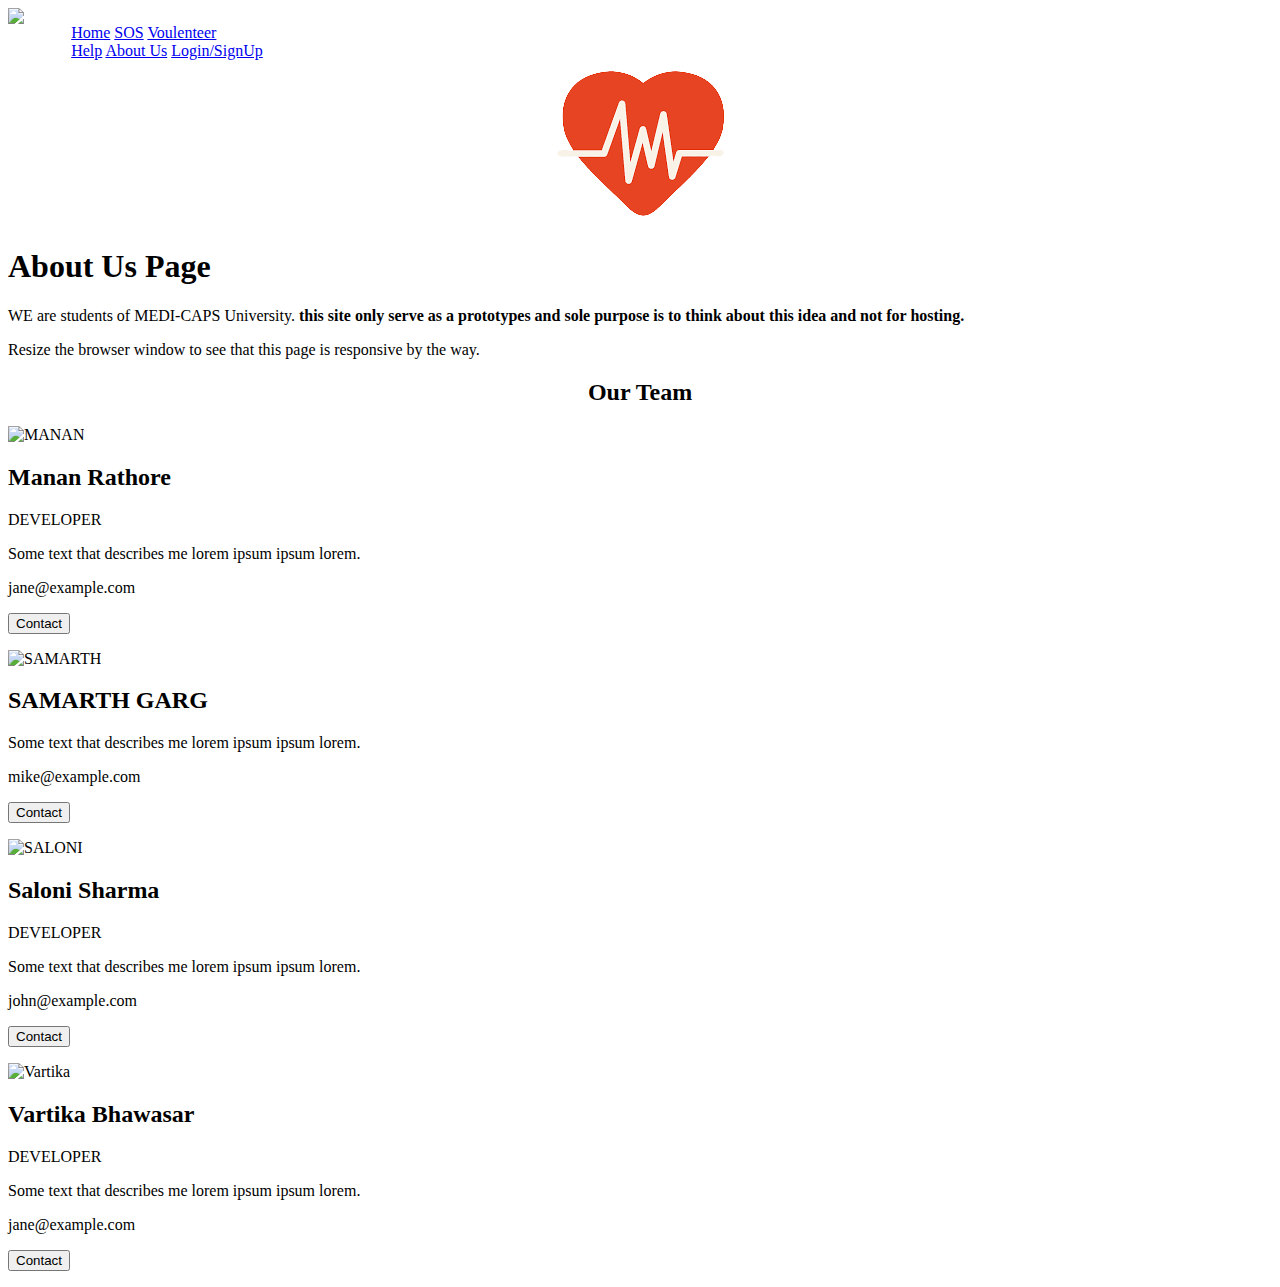
==== about us.html @ 27dc04c5 "title" ====
<!doctype html>
<html lang="en">
  <head>
    <!-- Required meta tags -->
    <meta charset="utf-8">
    <meta name="viewport" content="width=device-width, initial-scale=1, shrink-to-fit=no">
    <link rel="stylesheet" href="https://cdn.jsdelivr.net/npm/bootstrap@4.6.1/dist/css/bootstrap.min.css" integrity="sha384-zCbKRCUGaJDkqS1kPbPd7TveP5iyJE0EjAuZQTgFLD2ylzuqKfdKlfG/eSrtxUkn" crossorigin="anonymous">
    <link rel="stylesheet" href="D:\html basic\css\aboutus.css">
    <title>ABOUT US</title>
  </head>
  <body><header> <div class="" >
    <img src="D:\ABOUT US PAGE.jpeg" style="display: block; margin: 0 auto;">
  </div>
      <nav class="navbar">
        <div class="mt-3" style="padding-right: 5%; padding-left: 5%;">
            <a href="#" class="nav-link d-inline whitecolor">Home</a>
            <a href="#" class="nav-link d-inline whitecolor">SOS</a>
            <a href="#" class="nav-link d-inline whitecolor">Voulenteer</a>
        </div>
        <div class="mt-3 text-right" style="padding-right: 5%; padding-left: 5%;">
            <a href="#" class=" nav-link d-inline whitecolor">Help</a>
         
            <a href="#" class=" nav-link d-inline whitecolor">About Us</a>
            <a href="#" class=" nav-link d-inline whitecolor">Login/SignUp</a>
        </div>
        
      </nav>
      <div class="" >
        <img src="img/logo.png" style="display: block; margin: 0 auto;">
      </div>
<div class="about-section"></HEAder>
  <h1>About Us Page</h1>
  <p>WE are students of MEDI-CAPS University.
      <b>this site only serve as a prototypes and sole purpose is to think about this idea and not for hosting.</b>
  </p>
  <p>Resize the browser window to see that this page is responsive by the way.</p>
</div>

<h2 style="text-align:center">Our Team</h2>
<div class="row">
  <div class="column">
    <div class="card">
      <img src="/w3images/team1.jpg" alt="MANAN" style="width:100%">
      <div class="container">
        <h2>Manan Rathore</h2>
        <p class="title">DEVELOPER</p>
        <p>Some text that describes me lorem ipsum ipsum lorem.</p>
        <p>jane@example.com</p>
        <p><button class="button">Contact</button></p>
      </div>
    </div>
  </div>

  <div class="column">
    <div class="card">
      <img src="/w3images/team2.jpg" alt="SAMARTH" style="width:100%">
      <div class="container">
        <h2>SAMARTH GARG</h2>
        <p class="title"></div></p>
        <p>Some text that describes me lorem ipsum ipsum lorem.</p>
        <p>mike@example.com</p>
        <p><button class="button">Contact</button></p>
      </div>
    </div>
  </div>

  <div class="column">
    <div class="card">
      <img src="/w3images/team3.jpg" alt="SALONI" style="width:100%">
      <div class="container">
        <h2>Saloni Sharma</h2>
        <p class="title">DEVELOPER</p>
        <p>Some text that describes me lorem ipsum ipsum lorem.</p>
        <p>john@example.com</p>
        <p><button class="button">Contact</button></p>
      </div>
    </div>
  </div>
</div>
<div class="row">
  <div class="column">
    <div class="card">
      <img src="/w3images/team1.jpg" alt="Vartika" style="width:100%">
      <div class="container">
        <h2>Vartika Bhawasar</h2>
        <p class="title">DEVELOPER</p>
        <p>Some text that describes me lorem ipsum ipsum lorem.</p>
        <p>jane@example.com</p>
        <p><button class="button">Contact</button></p>
      </div>
    </div>
  </div>

  
</body>
</html>
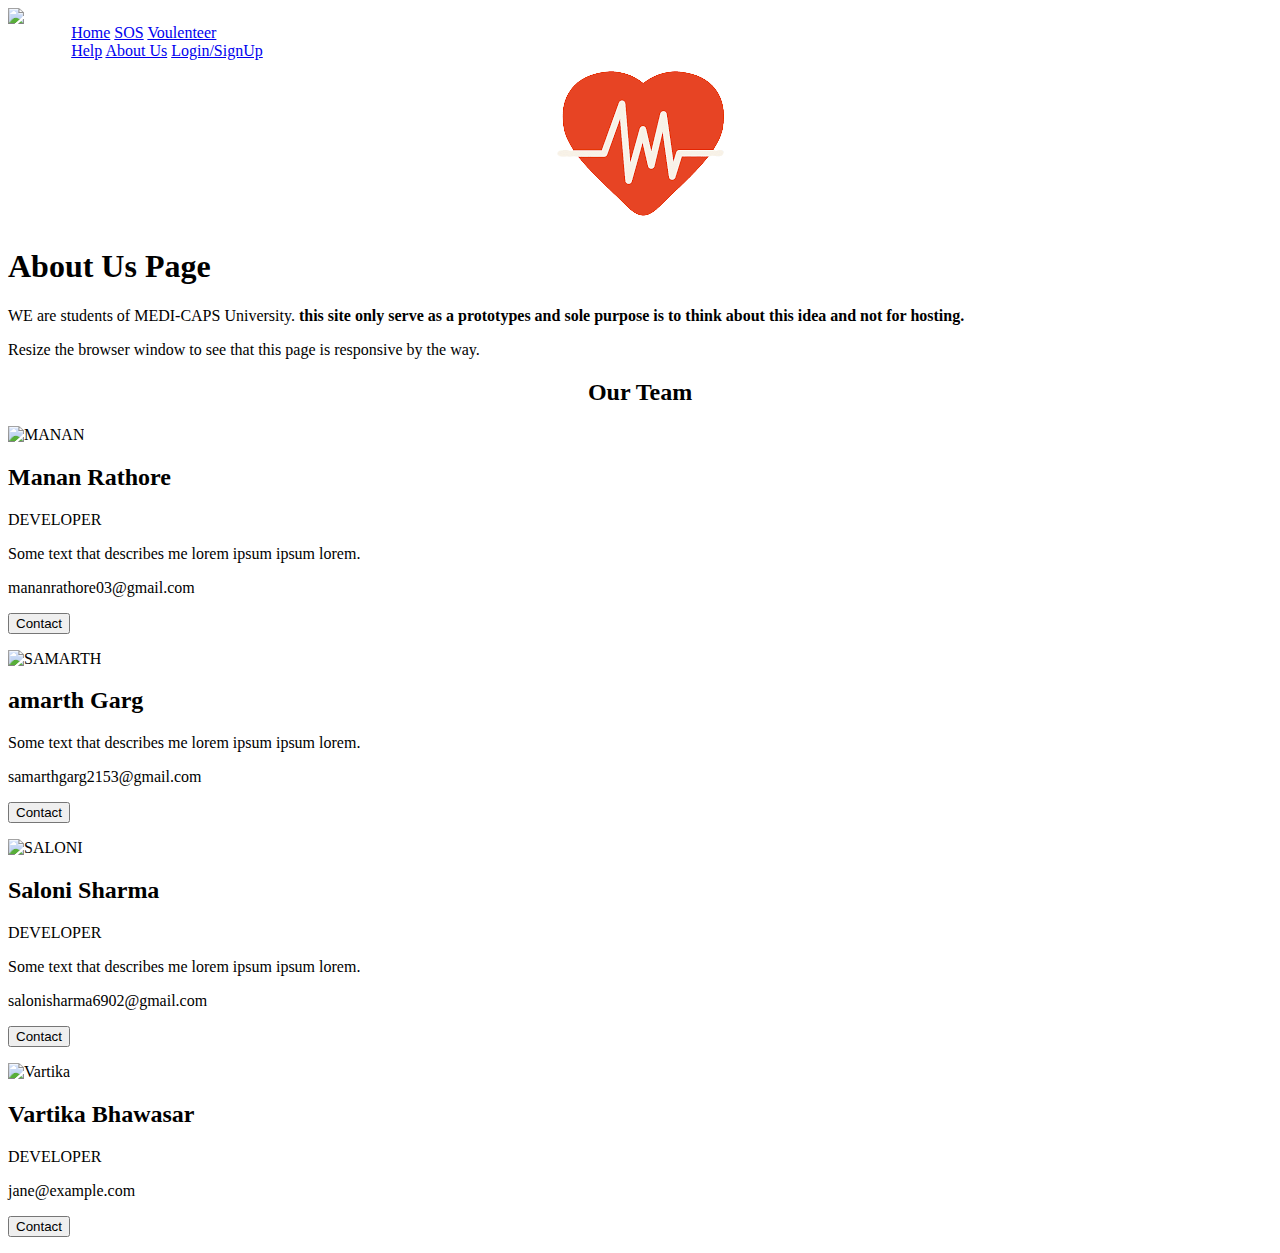
==== commit 407ef804: "email" ====
--- a/about us.html
+++ b/about us.html
@@ -13,15 +13,15 @@
   </div>
       <nav class="navbar">
         <div class="mt-3" style="padding-right: 5%; padding-left: 5%;">
-            <a href="#" class="nav-link d-inline whitecolor">Home</a>
-            <a href="#" class="nav-link d-inline whitecolor">SOS</a>
-            <a href="#" class="nav-link d-inline whitecolor">Voulenteer</a>
+            <a href="index.html" class="nav-link d-inline whitecolor">Home</a>
+            <a href="sos.html" class="nav-link d-inline whitecolor">SOS</a>
+            <a href="volunteer section.html" class="nav-link d-inline whitecolor">Voulenteer</a>
         </div>
         <div class="mt-3 text-right" style="padding-right: 5%; padding-left: 5%;">
             <a href="#" class=" nav-link d-inline whitecolor">Help</a>
          
-            <a href="#" class=" nav-link d-inline whitecolor">About Us</a>
-            <a href="#" class=" nav-link d-inline whitecolor">Login/SignUp</a>
+            <a href="about us.html" class=" nav-link d-inline whitecolor">About Us</a>
+            <a href="login.html" class=" nav-link d-inline whitecolor">Login/SignUp</a>
         </div>
         
       </nav>
@@ -40,12 +40,12 @@
 <div class="row">
   <div class="column">
     <div class="card">
-      <img src="/w3images/team1.jpg" alt="MANAN" style="width:100%">
+      <img src="img/MANAN.jpeg" alt="MANAN" style="width:100%">
       <div class="container">
         <h2>Manan Rathore</h2>
         <p class="title">DEVELOPER</p>
         <p>Some text that describes me lorem ipsum ipsum lorem.</p>
-        <p>jane@example.com</p>
+        <p>mananrathore03@gmail.com</p>
         <p><button class="button">Contact</button></p>
       </div>
     </div>
@@ -53,12 +53,12 @@
 
   <div class="column">
     <div class="card">
-      <img src="/w3images/team2.jpg" alt="SAMARTH" style="width:100%">
+      <img src="img/SAMART.jpeg" alt="SAMARTH" style="width:100%">
       <div class="container">
-        <h2>SAMARTH GARG</h2>
+        <h2>amarth Garg</h2>
         <p class="title"></div></p>
         <p>Some text that describes me lorem ipsum ipsum lorem.</p>
-        <p>mike@example.com</p>
+        <p>samarthgarg2153@gmail.com</p>
         <p><button class="button">Contact</button></p>
       </div>
     </div>
@@ -71,7 +71,7 @@
         <h2>Saloni Sharma</h2>
         <p class="title">DEVELOPER</p>
         <p>Some text that describes me lorem ipsum ipsum lorem.</p>
-        <p>john@example.com</p>
+        <p>salonisharma6902@gmail.com</p>
         <p><button class="button">Contact</button></p>
       </div>
     </div>
@@ -80,11 +80,10 @@
 <div class="row">
   <div class="column">
     <div class="card">
-      <img src="/w3images/team1.jpg" alt="Vartika" style="width:100%">
+      <img src="img/vartika.jpeg" alt="Vartika" style="width:100%">
       <div class="container">
         <h2>Vartika Bhawasar</h2>
         <p class="title">DEVELOPER</p>
-        <p>Some text that describes me lorem ipsum ipsum lorem.</p>
         <p>jane@example.com</p>
         <p><button class="button">Contact</button></p>
       </div>
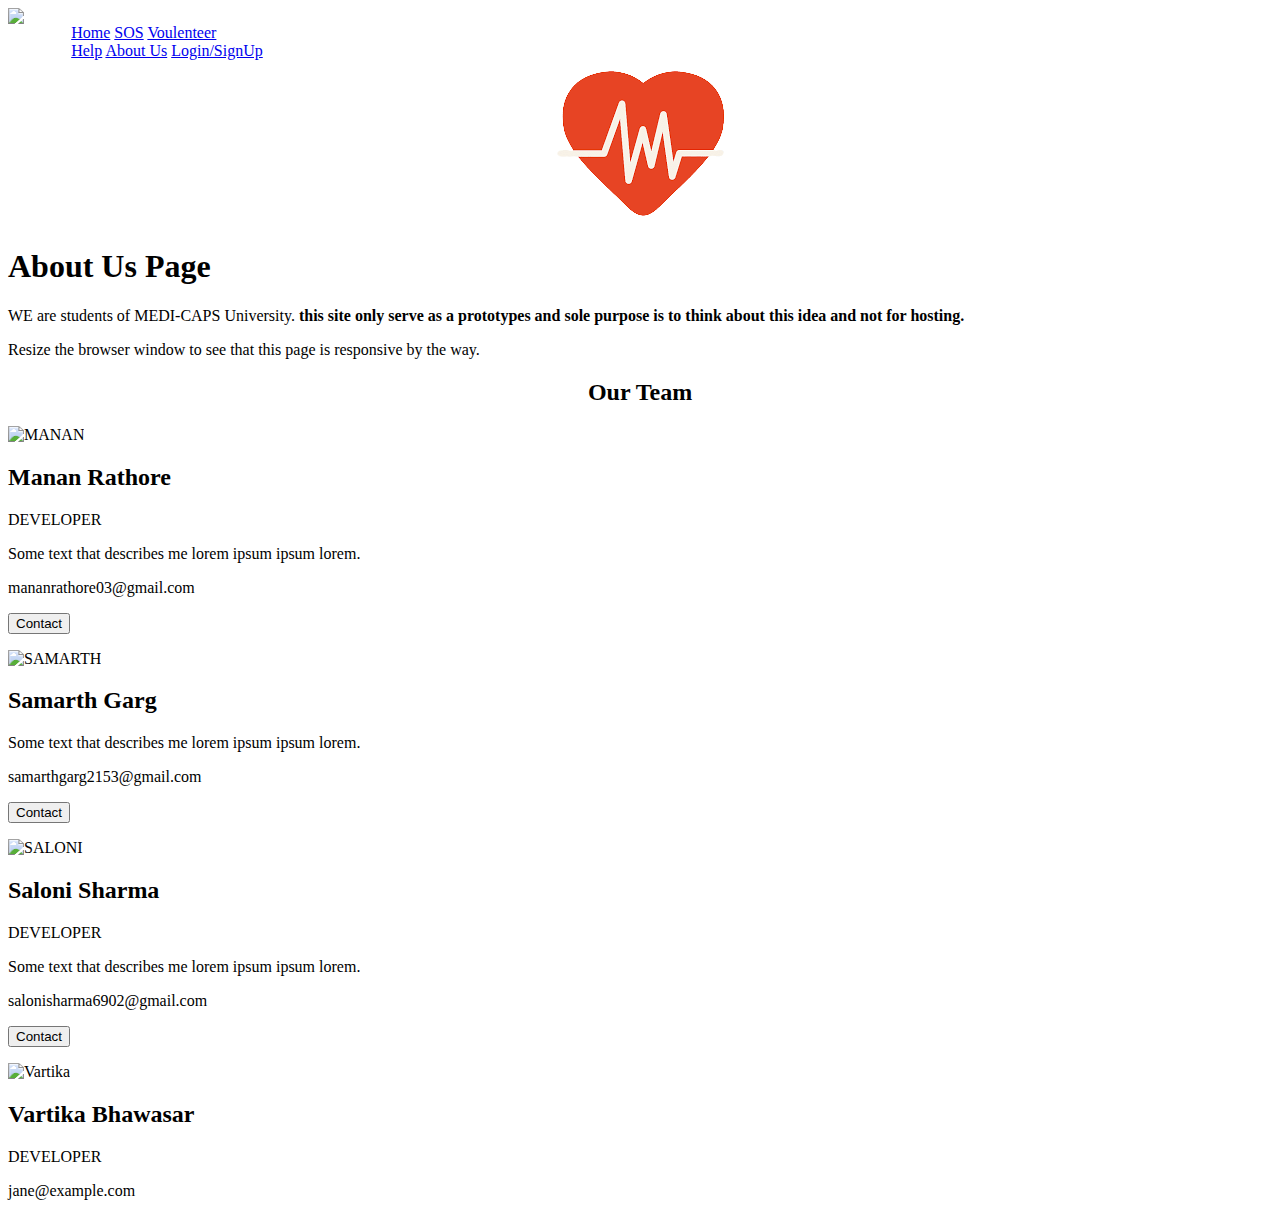
==== commit e03f83d5: "c" ====
--- a/about us.html
+++ b/about us.html
@@ -46,7 +46,7 @@
         <p class="title">DEVELOPER</p>
         <p>Some text that describes me lorem ipsum ipsum lorem.</p>
         <p>mananrathore03@gmail.com</p>
-        <p><button class="button">Contact</button></p>
+        <p><a  href="https://www.linkedin.com/in/manan-rathore-94b319224/" _blank><button class="button" >Contact</button></a></p>
       </div>
     </div>
   </div>
@@ -55,11 +55,11 @@
     <div class="card">
       <img src="img/SAMART.jpeg" alt="SAMARTH" style="width:100%">
       <div class="container">
-        <h2>amarth Garg</h2>
+        <h2>Samarth Garg</h2>
         <p class="title"></div></p>
         <p>Some text that describes me lorem ipsum ipsum lorem.</p>
         <p>samarthgarg2153@gmail.com</p>
-        <p><button class="button">Contact</button></p>
+        <p><a  href="https://www.linkedin.com/in/samarth-garg-13637722a" _blank><button class="button" >Contact</button></a></p>
       </div>
     </div>
   </div>
@@ -72,7 +72,7 @@
         <p class="title">DEVELOPER</p>
         <p>Some text that describes me lorem ipsum ipsum lorem.</p>
         <p>salonisharma6902@gmail.com</p>
-        <p><button class="button">Contact</button></p>
+        <p><a  href="https://www.linkedin.com/in/saloni-sharma-a7ab12213" _blank><button class="button" >Contact</button></a></p>
       </div>
     </div>
   </div>
@@ -85,7 +85,7 @@
         <h2>Vartika Bhawasar</h2>
         <p class="title">DEVELOPER</p>
         <p>jane@example.com</p>
-        <p><button class="button">Contact</button></p>
+        <p></p>
       </div>
     </div>
   </div>
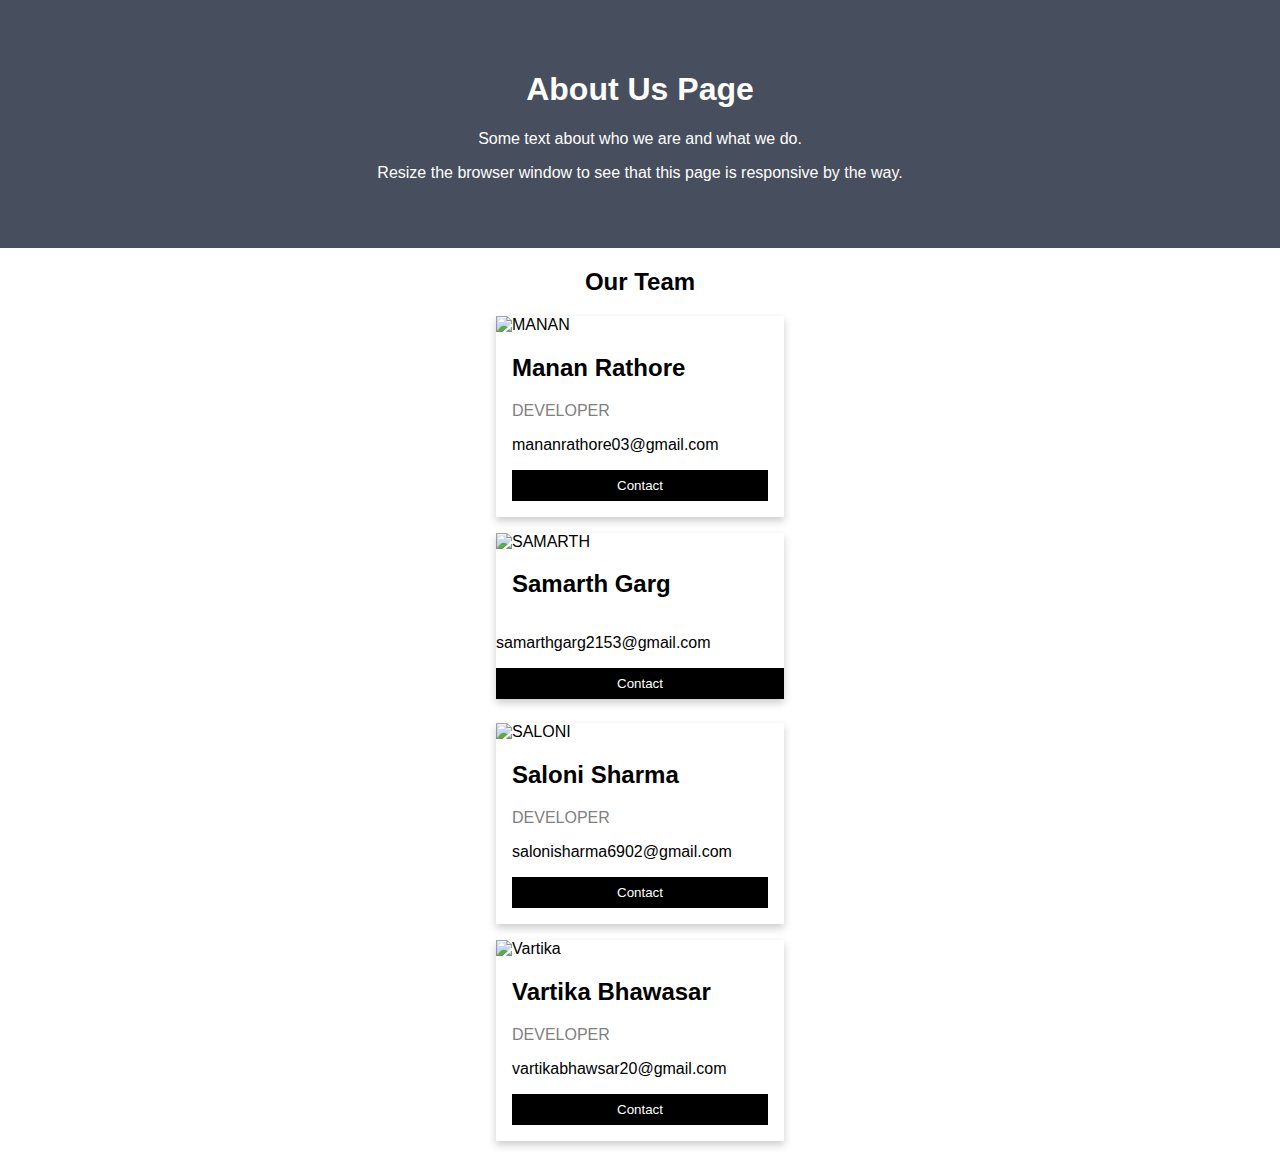
==== commit 7d36b821: "aboutusfinal" ====
--- a/about us.html
+++ b/about us.html
@@ -1,95 +1,134 @@
-<!doctype html>
-<html lang="en">
-  <head>
-    <!-- Required meta tags -->
-    <meta charset="utf-8">
-    <meta name="viewport" content="width=device-width, initial-scale=1, shrink-to-fit=no">
-    <link rel="stylesheet" href="https://cdn.jsdelivr.net/npm/bootstrap@4.6.1/dist/css/bootstrap.min.css" integrity="sha384-zCbKRCUGaJDkqS1kPbPd7TveP5iyJE0EjAuZQTgFLD2ylzuqKfdKlfG/eSrtxUkn" crossorigin="anonymous">
-    <link rel="stylesheet" href="D:\html basic\css\aboutus.css">
-    <title>ABOUT US</title>
-  </head>
-  <body><header> <div class="" >
-    <img src="D:\ABOUT US PAGE.jpeg" style="display: block; margin: 0 auto;">
-  </div>
-      <nav class="navbar">
-        <div class="mt-3" style="padding-right: 5%; padding-left: 5%;">
-            <a href="index.html" class="nav-link d-inline whitecolor">Home</a>
-            <a href="sos.html" class="nav-link d-inline whitecolor">SOS</a>
-            <a href="volunteer section.html" class="nav-link d-inline whitecolor">Voulenteer</a>
-        </div>
-        <div class="mt-3 text-right" style="padding-right: 5%; padding-left: 5%;">
-            <a href="#" class=" nav-link d-inline whitecolor">Help</a>
-         
-            <a href="about us.html" class=" nav-link d-inline whitecolor">About Us</a>
-            <a href="login.html" class=" nav-link d-inline whitecolor">Login/SignUp</a>
-        </div>
-        
-      </nav>
-      <div class="" >
-        <img src="img/logo.png" style="display: block; margin: 0 auto;">
-      </div>
-<div class="about-section"></HEAder>
+<!DOCTYPE html>
+<html>
+<head>
+<meta name="viewport" content="width=device-width, initial-scale=1">
+<style>
+body {
+  font-family: Arial, Helvetica, sans-serif;
+  margin: 0;
+}
+
+html {
+  box-sizing: border-box;
+}
+
+*, *:before, *:after {
+  box-sizing: inherit;
+}
+.column {
+  float: center;
+  width: 25%;
+  margin-bottom: 16px;
+  padding: 0 8px;
+}
+
+.card {
+  box-shadow: 0 4px 8px 0 rgba(0, 0, 0, 0.2);
+  margin: 8px;
+}
+
+.about-section {
+  padding: 50px;
+  text-align: center;
+  background-color: #474e5d;
+  color: white;
+}
+
+.container {
+  padding: 0 16px;
+}
+
+.container::after, .row::after {
+  content: "";
+  clear: both;
+  display: table;
+}
+
+.title {
+  color: grey;
+}
+
+.button {
+  border: none;
+  outline: 0;
+  display: inline-block;
+  padding: 8px;
+  color: white;
+  background-color: #000;
+  text-align: center;
+  cursor: pointer;
+  width: 100%;
+}
+
+.button:hover {
+  background-color: #555;
+}
+
+@media screen and (max-width: 650px) {
+  .column {
+    width: 25%;
+    display: block;
+  }
+}
+</style>
+</head>
+<body>
+
+<div class="about-section">
   <h1>About Us Page</h1>
-  <p>WE are students of MEDI-CAPS University.
-      <b>this site only serve as a prototypes and sole purpose is to think about this idea and not for hosting.</b>
-  </p>
+  <p>Some text about who we are and what we do.</p>
   <p>Resize the browser window to see that this page is responsive by the way.</p>
 </div>
 
 <h2 style="text-align:center">Our Team</h2>
 <div class="row">
-  <div class="column">
+  <div class="column" style="margin-left: 37.5%;">
     <div class="card">
-      <img src="img/MANAN.jpeg" alt="MANAN" style="width:100%">
+      <img src="img/MANAN.jpeg" alt="MANAN" style="width:50%">
       <div class="container">
         <h2>Manan Rathore</h2>
         <p class="title">DEVELOPER</p>
-        <p>Some text that describes me lorem ipsum ipsum lorem.</p>
         <p>mananrathore03@gmail.com</p>
         <p><a  href="https://www.linkedin.com/in/manan-rathore-94b319224/" _blank><button class="button" >Contact</button></a></p>
       </div>
     </div>
   </div>
-
-  <div class="column">
-    <div class="card">
-      <img src="img/SAMART.jpeg" alt="SAMARTH" style="width:100%">
+  <div class="column" style="margin-left: 37.5%;">
+    <div class="card"  >
+      <img src="img/SAMART.jpeg" alt="SAMARTH" style="width:50%">
       <div class="container">
         <h2>Samarth Garg</h2>
         <p class="title"></div></p>
-        <p>Some text that describes me lorem ipsum ipsum lorem.</p>
         <p>samarthgarg2153@gmail.com</p>
         <p><a  href="https://www.linkedin.com/in/samarth-garg-13637722a" _blank><button class="button" >Contact</button></a></p>
       </div>
     </div>
   </div>
 
-  <div class="column">
-    <div class="card">
-      <img src="/w3images/team3.jpg" alt="SALONI" style="width:100%">
+  <div class="column" style="margin-left: 37.5%;">
+    <div class="card" >
+      <img src="/w3images/team3.jpg" alt="SALONI" style="width:50%">
       <div class="container">
         <h2>Saloni Sharma</h2>
         <p class="title">DEVELOPER</p>
-        <p>Some text that describes me lorem ipsum ipsum lorem.</p>
         <p>salonisharma6902@gmail.com</p>
         <p><a  href="https://www.linkedin.com/in/saloni-sharma-a7ab12213" _blank><button class="button" >Contact</button></a></p>
       </div>
     </div>
   </div>
-</div>
-<div class="row">
-  <div class="column">
-    <div class="card">
-      <img src="img/vartika.jpeg" alt="Vartika" style="width:100%">
+
+  <div class="column" style="margin-left: 37.5%;">
+    <div class="card" >
+      <img src="img/vartika.jpeg" alt="Vartika" style="width:50%">
       <div class="container">
         <h2>Vartika Bhawasar</h2>
         <p class="title">DEVELOPER</p>
-        <p>jane@example.com</p>
-        <p></p>
+        <p>vartikabhawsar20@gmail.com</p>
+        <p><a  href="https://www.linkedin.com/in/vartika-bhawsar-b4313a1b7/" _blank><button class="button" >Contact</button></a></p>
       </div>
     </div>
   </div>
+</div>
 
-  
 </body>
 </html>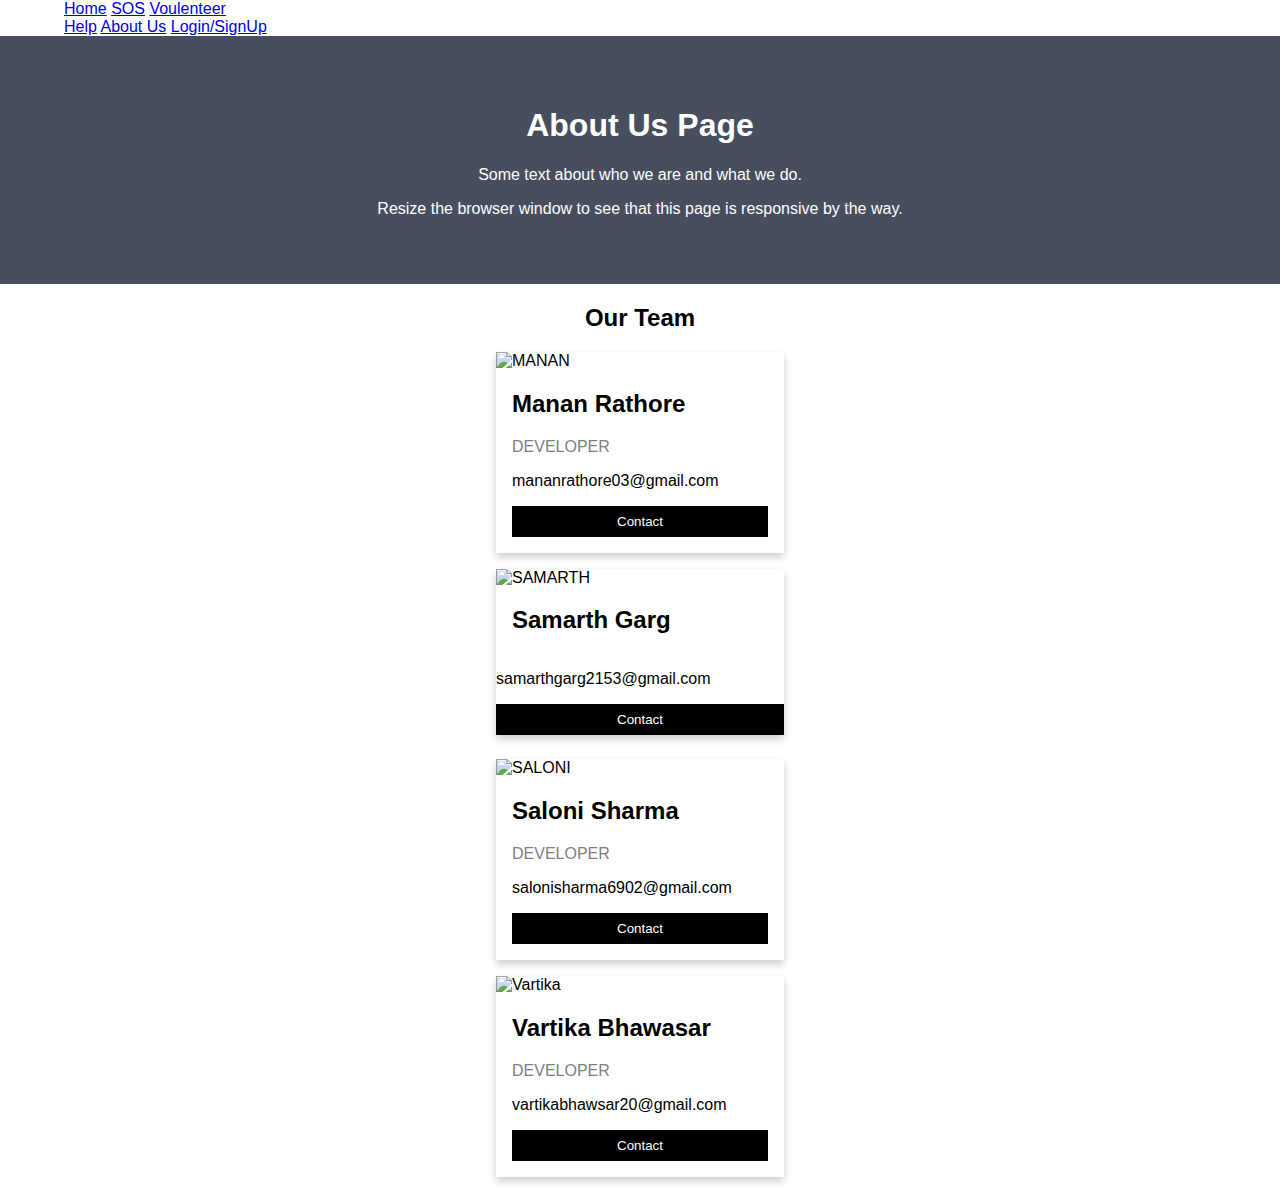
==== commit 91fcb548: "aboutus" ====
--- a/about us.html
+++ b/about us.html
@@ -71,8 +71,24 @@
   }
 }
 </style>
+<link rel="stylesheet" href="https://cdn.jsdelivr.net/npm/bootstrap@4.6.1/dist/css/bootstrap.min.css" integrity="sha384-zCbKRCUGaJDkqS1kPbPd7TveP5iyJE0EjAuZQTgFLD2ylzuqKfdKlfG/eSrtxUkn" crossorigin="anonymous">
 </head>
 <body>
+  <header>
+    <nav class="navbar">
+      <div class="mt-3" style="padding-right: 5%; padding-left: 5%;">
+          <a href="index.html" class="nav-link d-inline whitecolor">Home</a>
+          <a href="sos.html" class="nav-link d-inline whitecolor">SOS</a>
+          <a href="volunteer section.html" class="nav-link d-inline whitecolor">Voulenteer</a>
+      </div>
+      <div class="mt-3 text-right" style="padding-right: 5%; padding-left: 5%;">
+          <a href="#" class="nav-link d-inline whitecolor">Help</a>
+          <a href="about us.html" class=" nav-link d-inline whitecolor">About Us</a>
+          <a href="login.html" class=" nav-link d-inline whitecolor">Login/SignUp</a>
+      </div>
+      
+    </nav>
+  </header>
 
 <div class="about-section">
   <h1>About Us Page</h1>
